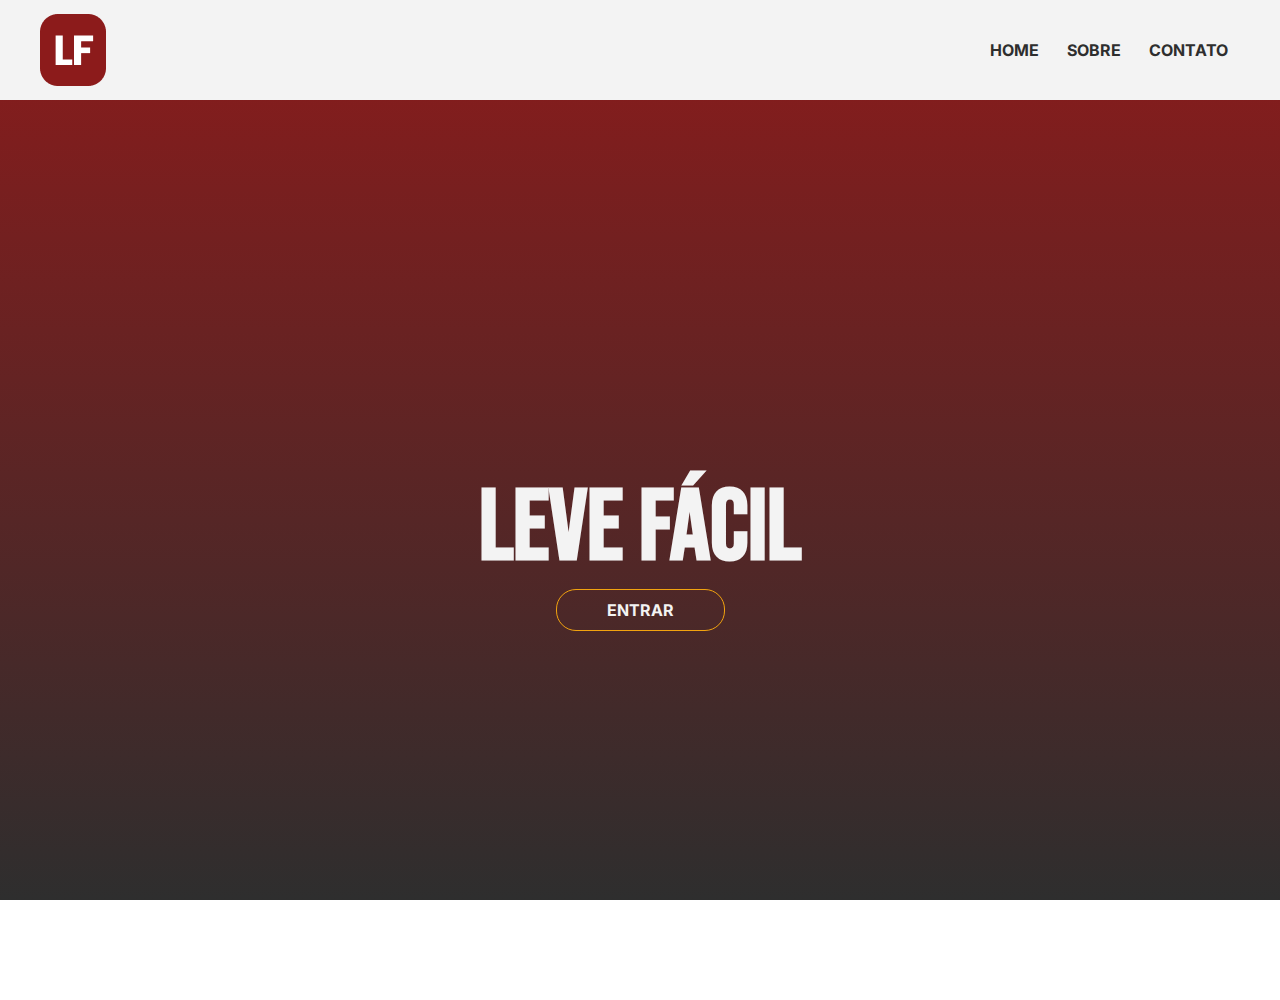
==== index.html @ 539eb3f6 "Update index.html" ====
<!DOCTYPE html>
<html lang="pt-br">
<head>
    <meta charset="UTF-8">
    <meta http-equiv="X-UA-Compatible" content="IE=edge">
    <meta name="viewport" content="width=device-width, initial-scale=1.0">
    <meta name="description" content="Leve Fácil. Uma empresa destinada a facilidade de transportar sua encomenda do jeito mais seguro e rápido.">
    <title>Seja Bem-Vindo ao Leve Fácil</title>
    <link rel="stylesheet" href="/style.css">
    <link rel="shortcut icon" href="images/favicon.ico" type="image/x-icon">
</head>

<body>    
    <header>
        <nav class="menu">
            <img class="logo-lf" src="images/logo-lf-red.png" alt="">
            <ul>
                <li><a href="index.html">HOME</a></li>
                <li><a href="pages/about.html">SOBRE</a></li>
                <li><a href="#">CONTATO</a></li>
            </ul>
        </nav>
    </header>
    <main>
        <section class="principal">
            <h1>Leve Fácil</h1>
            <div>
                <a class="link" href="pages/login.html">ENTRAR</a>
            </div>
        </section>
    </main>
</body>
</html>
---- style.css ----
@import url('https://fonts.googleapis.com/css2?family=Bebas+Neue&display=swap');
@import url('https://fonts.googleapis.com/css2?family=Inter:wght@100;200;300;400;500;600;700;800;900&display=swap');

:root {
    --cor0: #8C1B1B;
    --cor1: #000;
    --cor2: #FFFFFF;
    --cor3: #F2A30F;
    --cor4: #2e2e2e;
    --cor5: #F3F3F3;

    --font-titulo: 'Bebas Neue', sans-serif;
    --font-padrao: 'Inter', sans-serif;
}

* {
    margin: 0;
    padding: 0;
    box-sizing: border-box;
    font-family: var(--font-padrao);
} /* Resetar qualquer formatação padrão */

body {
    background-image: linear-gradient(var(--cor0), var(--cor4));
    background-position: center;
    background-attachment: fixed;
}

/* HEADER */

header {
    width: 100%;
    height: 100px;
    background-color: var(--cor5);
    display: flex;
    
    align-items: center;
    justify-content: center;
}

a {
    text-decoration: none;
}

header .menu {
    position: static;
    width: 100%;
    display: flex;
    align-items: center;
    justify-content: space-between;
    padding: 40px;
}

header .menu li {
    display: inline-block;
}

header .menu a {
    font-weight: bolder;
    color: var(--cor4);
    padding: 8px 12px;
    border-radius: 3px;
}

header .menu a:hover {
    color: var(--cor5);
    background-color: var(--cor4);
    padding: 8px 12px;
    border-radius: 10px;
}

/* MAIN */

main {
    display: flex;
    align-items: center;
    justify-content: center;
}

.principal {
    color: var(--cor5);
    height: 100vh;
    display: flex;
    align-items: center;
    justify-content: center;
    flex-direction: column;
}

.principal h1 {
    color: var(--cor5);
    font-size: 100px;
    font-family: var(--font-titulo);
}

.principal .link {
    color: var(--cor5);
    font-weight: bolder;
    padding: 10px 50px;
    display: inline-block;
    border: 1px solid var(--cor3);
    border-radius: 20px;
    transition: 200ms;
}

.principal .link:hover {
    background-color: var(--cor3);
    color: var(--cor4);
    font-weight: bolder;    
}

/* SOBRE */

.principal2 {
    background-color: #2e2e2e7c;
    color: var(--cor5);
    min-width: 300px;
    max-width: 900px;
    padding: 50px;
    align-items: center;
    justify-content: center;
}

.principal2 h2 {
    color: var(--cor3);
    font-family: var(--font-titulo);
    font-size: 3em;
    padding-top: 50px;
    text-align: center;
}

.principal2 p {
    font-family: var(--font-padrao);
    font-size: 20px;
    margin-bottom: 10px;
    width: auto;
    align-items: center;
    text-align: center;
}

.principal2 .container {
    display: flex;
    justify-content: center;
    padding-bottom: 50px;
}

.principal2 img {
    padding: 15px;
    border-radius: 30px;
    width: 400px;
}

/* LOGIN - FORM */

.principal .login-title {
    font-size: 5em;
}

main form {
    display: flex;
    flex-direction: column;
    align-items: center;
}

main form label {
    display: flex;
    flex-direction: column;
}

main form label span {
    font-size: 1.1em;
    margin-top: 2rem;
}

main form input {
    background-color: var(--cor5);    
    width: 300px;
    height: 50px;
    padding: 5px;
    margin-top: 1rem;
    outline: none;
    color: var(--cor4);
    font-size: 1rem;
    border: none;
    border-radius: 5px;
}

.link-login {
    color: var(--cor5);
    font-weight: bolder;
    margin-top: 50px;
    padding: 10px 50px;
    display: inline-block;
    border: 1px solid var(--cor3);
    border-radius: 20px;
    transition: 200ms;
}

.link-login:hover {
    background-color: var(--cor3);
    color: var(--cor4);
    font-weight: bolder;    
}

.login-other {
    display: flex;
    margin-top: 30px;
    width: 400px;
    justify-content: space-around;
}

.login-other a {
    color: var(--cor5);
    font-family: var(--font-padrao);
    font-size: 1em;
    text-align: center;
    justify-content: space-around;
    padding: 5px;

}

@media only screen and (max-width: 764px) {
    .principal2 img {
        display: block;
        padding: 5px;
        width: 50%;
    }
}

@media only screen and (max-width: 415px) {
    .logo-lf {
        width: 10vw;
    }

    header .menu li {
        display: flex;
    }

    .principal .login-title {
        font-size: 3em;
    }
}
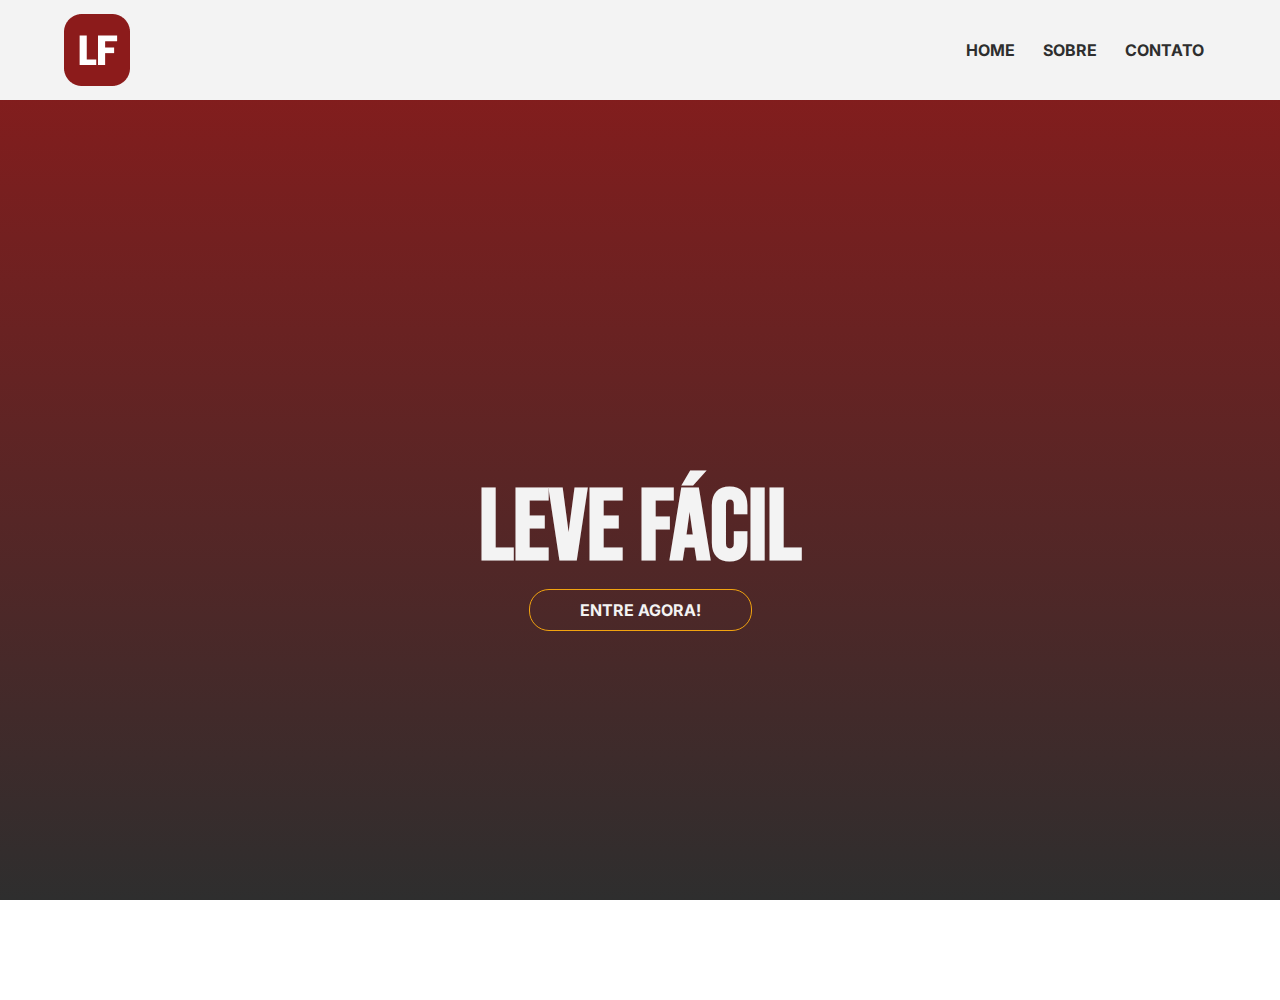
==== commit 33e234e7: "login-form update" ====
--- a/index.html
+++ b/index.html
@@ -6,7 +6,7 @@
     <meta name="viewport" content="width=device-width, initial-scale=1.0">
     <meta name="description" content="Leve Fácil. Uma empresa destinada a facilidade de transportar sua encomenda do jeito mais seguro e rápido.">
     <title>Seja Bem-Vindo ao Leve Fácil</title>
-    <link rel="stylesheet" href="/style.css">
+    <link rel="stylesheet" href="styles/style.css">
     <link rel="shortcut icon" href="images/favicon.ico" type="image/x-icon">
 </head>
 
@@ -25,7 +25,7 @@
         <section class="principal">
             <h1>Leve Fácil</h1>
             <div>
-                <a class="link" href="pages/login.html">ENTRAR</a>
+                <a class="link" href="pages/login.html">ENTRE AGORA!</a>
             </div>
         </section>
     </main>
--- a/styles/style.css
+++ b/styles/style.css
@@ -0,0 +1,245 @@
+@import url('https://fonts.googleapis.com/css2?family=Bebas+Neue&display=swap');
+@import url('https://fonts.googleapis.com/css2?family=Inter:wght@100;200;300;400;500;600;700;800;900&display=swap');
+
+:root {
+    --cor0: #8C1B1B;
+    --cor1: #000;
+    --cor2: #FFFFFF;
+    --cor3: #F2A30F;
+    --cor4: #2e2e2e;
+    --cor5: #F3F3F3;
+
+    --font-titulo: 'Bebas Neue', sans-serif;
+    --font-padrao: 'Inter', sans-serif;
+}
+
+* {
+    margin: 0;
+    padding: 0;
+    box-sizing: border-box;
+    font-family: var(--font-padrao);
+} /* Resetar qualquer formatação padrão */
+
+body {
+    background-image: linear-gradient(var(--cor0), var(--cor4));
+    background-position: center;
+    background-attachment: fixed;
+}
+
+/* HEADER */
+
+header {
+    width: 100%;
+    height: 100px;
+    background-color: var(--cor5);
+    display: flex;
+    
+    align-items: center;
+    justify-content: center;
+}
+
+a {
+    text-decoration: none;
+}
+
+header .menu {
+    display: flex;
+    width: 100%;    
+    align-items: center;
+    justify-content: space-between;
+    padding: 4rem;
+}
+
+header .menu li {
+    display: inline-block;
+}
+
+header .menu a {
+    font-weight: bolder;
+    color: var(--cor4);
+    padding: 8px 12px;
+    border-radius: 3px;
+    transition: .5s;
+}
+
+header .menu a:hover {
+    color: var(--cor5);
+    background-color: var(--cor4);
+    padding: 8px 12px;
+    border-radius: 13px;
+    letter-spacing: 1px;
+}
+
+/* MAIN */
+
+main {
+    display: flex;
+    align-items: center;
+    justify-content: center;
+}
+
+.principal {
+    color: var(--cor5);
+    height: 100vh;
+    display: flex;
+    align-items: center;
+    justify-content: center;
+    flex-direction: column;
+}
+
+.principal h1 {
+    color: var(--cor5);
+    font-size: 100px;
+    font-family: var(--font-titulo);
+}
+
+.principal .link {
+    color: var(--cor5);
+    font-weight: bolder;
+    padding: 10px 50px;
+    display: inline-block;
+    border: 1px solid var(--cor3);
+    border-radius: 20px;
+    transition: .5s;
+}
+
+.principal .link:hover {
+    background-color: var(--cor3);
+    color: var(--cor4);
+    font-weight: bolder;    
+    letter-spacing: 3px;
+}
+
+/* SOBRE */
+
+.principal2 {
+    background-color: #2e2e2e7c;
+    color: var(--cor5);
+    min-width: 300px;
+    max-width: 900px;
+    padding: 50px;
+    align-items: center;
+    justify-content: center;
+}
+
+.principal2 h2 {
+    color: var(--cor3);
+    font-family: var(--font-titulo);
+    font-size: 3em;
+    padding-top: 50px;
+    text-align: center;
+}
+
+.principal2 p {
+    font-family: var(--font-padrao);
+    font-size: 20px;
+    margin-bottom: 10px;
+    width: auto;
+    align-items: center;
+    text-align: center;
+}
+
+.principal2 .container {
+    display: flex;
+    justify-content: center;
+    padding-bottom: 50px;
+}
+
+.principal2 img {
+    padding: 15px;
+    border-radius: 30px;
+    width: 400px;
+}
+
+/* LOGIN - FORM */
+
+.principal .login-title {
+    font-size: 5em;
+}
+
+main form {
+    display: flex;
+    flex-direction: column;
+    align-items: center;
+}
+
+main form label {
+    display: flex;
+    flex-direction: column;
+}
+
+main form label span {
+    font-size: 1.1em;
+    margin-top: 2rem;
+}
+
+main form input {
+    background-color: var(--cor5);    
+    width: 300px;
+    height: 50px;
+    padding: 5px;
+    margin-top: 1rem;
+    outline: none;
+    color: var(--cor4);
+    font-size: 1rem;
+    border: none;
+    border-radius: 5px;
+}
+
+.link-login {
+    display: inline-block;
+    color: var(--cor5);
+    font-weight: bolder;
+    margin-top: 50px;
+    padding: 10px 50px;    
+    border: 1px solid var(--cor3);
+    border-radius: 20px;
+    cursor: pointer;
+    transition: .3s;
+}
+
+.link-login:hover {
+    background-color: var(--cor3);
+    color: var(--cor4);
+    font-weight: bolder;
+    letter-spacing: 2px;
+}
+
+.login-other {
+    display: flex;
+    margin-top: 30px;
+    width: 400px;
+    justify-content: space-around;
+}
+
+.login-other a {
+    color: var(--cor5);
+    font-family: var(--font-padrao);
+    font-size: 1em;
+    text-align: center;
+    justify-content: space-around;
+    padding: 5px;
+
+}
+
+@media only screen and (max-width: 764px) {
+    .principal2 img {
+        display: block;
+        padding: 5px;
+        width: 50%;
+    }
+}
+
+@media only screen and (max-width: 415px) {
+    .logo-lf {
+        width: 10vw;
+    }
+
+    header .menu li {
+        display: flex;
+    }
+
+    .principal .login-title {
+        font-size: 3em;
+    }
+}